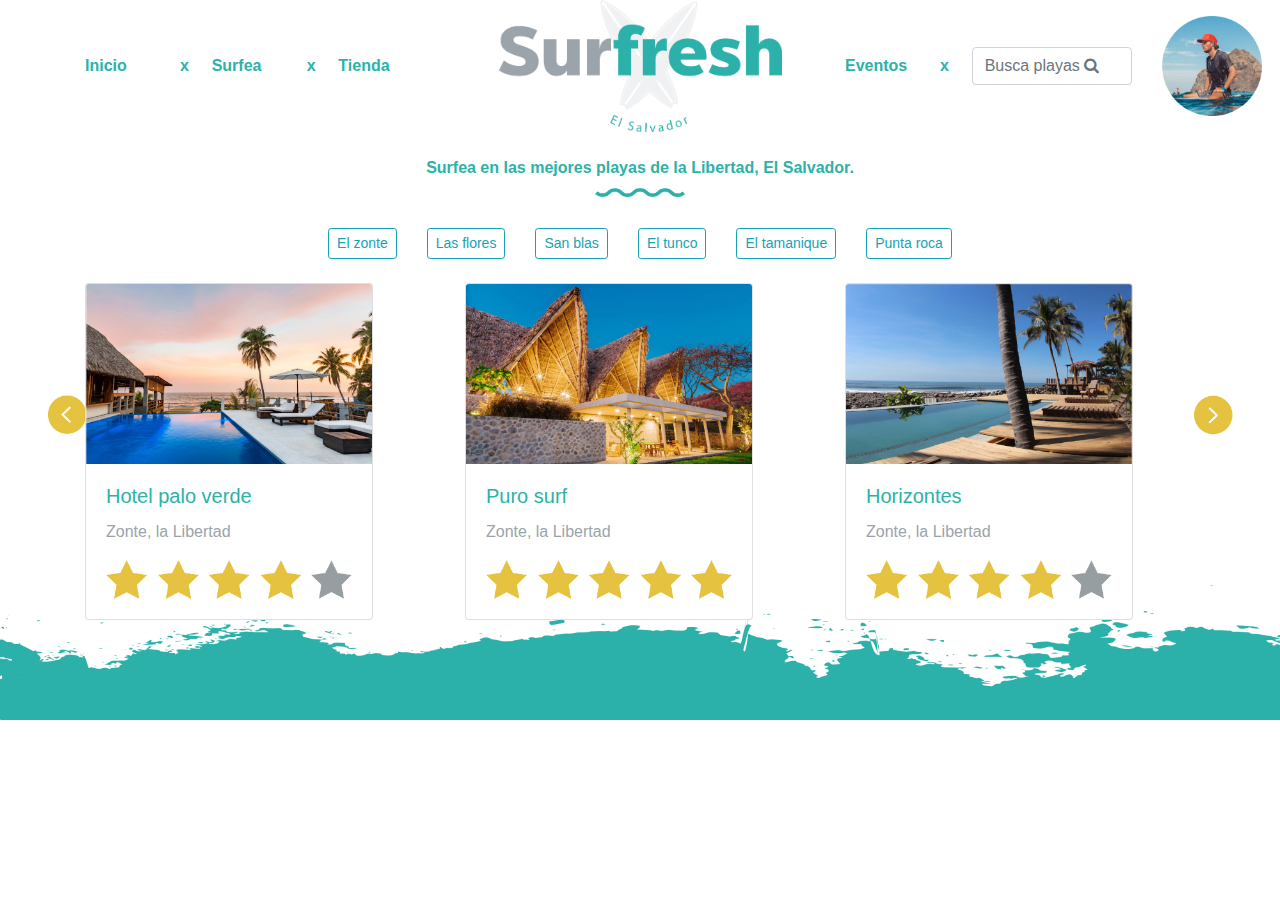
==== index.html @ 81c8ded9 "Inicial" ====
<!doctype html>
<html class="no-js" lang="">

<head>
  <meta charset="utf-8">
  <title>Surfear SV</title>
  <meta name="description" content="">
  <meta name="viewport" content="width=device-width, initial-scale=1">

  <link rel="manifest" href="site.webmanifest">
  <link rel="apple-touch-icon" href="icon.png">
  <!-- Place favicon.ico in the root directory -->

  <link rel="stylesheet" href="css/normalize.css">
  <link rel="stylesheet" href="css/main.css">
  <link rel="stylesheet" href="css/bootstrap.min.css">
  <link rel="stylesheet" href="fonts/fuentes.css">
  <link href="https://stackpath.bootstrapcdn.com/font-awesome/4.7.0/css/font-awesome.min.css" rel="stylesheet" integrity="sha384-wvfXpqpZZVQGK6TAh5PVlGOfQNHSoD2xbE+QkPxCAFlNEevoEH3Sl0sibVcOQVnN" crossorigin="anonymous">

  <meta name="theme-color" content="#fafafa">
</head>

<body>
  <!--[if IE]>
    <p class="browserupgrade">You are using an <strong>outdated</strong> browser. Please <a href="https://browsehappy.com/">upgrade your browser</a> to improve your experience and security.</p>
  <![endif]-->
  <div id="fondo1">
    <div class="container">
      <div class="row font-weight-bold">
        <div class="col-4">
          <div class="row" style="height: 132px; align-items: center;">
            <div class="col-3">Inicio</div>
            <div class="col-1">x</div>

            <div class="col-3">Surfea</div>
            <div class="col-1">x</div>

            <div class="col-3">Tienda</div>
            <div class="col-1">&nbsp;</div>
          </div>
        </div>
        <div class="col-4" style="text-align: center;">
          <img id="logo" src="img/Imagenes-02.png" width="283px" height="132px" />
        </div>
        <div class="col-4">
          <div class="row" style="height: 132px; align-items: center;">
            <div class="col-3">Eventos</div>
            <div class="col-1">x</div>

            <div class="col">
              <input type="text" class="form-control" width="10px" placeholder="Busca playas &#xF002;" style="font-family:Arial, FontAwesome" />
            </div>

            <div class="col-2">
              <img src="img/Imagenes-03.png" width="100px">
            </div>
          </div>
        </div>
      </div>
      <br />
      <div class="row text-center font-weight-bold">
        <div class="col">
          <p class="my-0">Surfea en las mejores playas de la Libertad, El Salvador.</p>
          <img src="img/Imagenes-04.png" align="center" width="90px">
        </div>
      </div>
      <br />
      <div class="row justify-content-md-center">
        <div class="col-md-auto"><button type="button" class="btn btn-sm btn-outline-info">El zonte</button></div>
        <div class="col-md-auto"><button type="button" class="btn btn-sm btn-outline-info">Las flores</button></div>
        <div class="col-md-auto"><button type="button" class="btn btn-sm btn-outline-info">San blas</button></div>
        <div class="col-md-auto"><button type="button" class="btn btn-sm btn-outline-info">El tunco</button></div>
        <div class="col-md-auto"><button type="button" class="btn btn-sm btn-outline-info">El tamanique</button></div>
        <div class="col-md-auto"><button type="button" class="btn btn-sm btn-outline-info">Punta roca</button></div>
      </div>
      <br />
      <div class="row">
        <div class="col-4">
          <div class="card" style="width: 18rem;">
            <img class="card-img-top" src="img/Imagenes-07.jpg" width="268px" height="180" alt="Card image cap">
            <div class="card-body">
              <h5 class="card-title"><a href="detalle.html" style="color:#2CB2A9;">Hotel palo verde</a></h5>
              <p class="card-text" style="color:#9BA4AA;">Zonte, la Libertad</p>
              <img class="img-fluid" src="img/Imagenes-05.png">
            </div>
          </div>
        </div>
        <div class="col-4">
          <div class="card" style="width: 18rem;">
            <img class="card-img-top" src="img/Imagenes-08.jpg" width="268px" height="180" alt="Card image cap">
            <div class="card-body">
              <h5 class="card-title"><a href="detalle.html" style="color:#2CB2A9;">Puro surf</a></h5>
              <p class="card-text" style="color:#9BA4AA;">Zonte, la Libertad</p>
              <img class="img-fluid" src="img/Imagenes-06.png">
            </div>
          </div>
        </div>
        <div class="col-4">
          <div class="card" style="width: 18rem;">
            <img class="card-img-top" src="img/Imagenes-09.jpg" width="268px" height="180" alt="Card image cap">
            <div class="card-body">
              <h5 class="card-title"><a href="detalle.html" style="color:#2CB2A9;">Horizontes</a></h5>
              <p class="card-text" style="color:#9BA4AA;">Zonte, la Libertad</p>
              <img class="img-fluid" src="img/Imagenes-05.png">
            </div>
          </div>
        </div>
      </div>
    </div>
  </div>


  <script src="js/vendor/modernizr-3.7.1.min.js"></script>
  <script src="https://code.jquery.com/jquery-3.4.1.min.js" integrity="sha256-CSXorXvZcTkaix6Yvo6HppcZGetbYMGWSFlBw8HfCJo=" crossorigin="anonymous"></script>
  <script>window.jQuery || document.write('<script src="js/vendor/jquery-3.4.1.min.js"><\/script>')</script>
  <script src="js/plugins.js"></script>
  <script src="js/main.js"></script>
  <script src="js/bootstrap.bundle.min.js"></script>
</body>

</html>
---- css/main.css ----
/*! HTML5 Boilerplate v7.2.0 | MIT License | https://html5boilerplate.com/ */

/* main.css 2.0.0 | MIT License | https://github.com/h5bp/main.css#readme */
/*
 * What follows is the result of much research on cross-browser styling.
 * Credit left inline and big thanks to Nicolas Gallagher, Jonathan Neal,
 * Kroc Camen, and the H5BP dev community and team.
 */

/* ==========================================================================
   Base styles: opinionated defaults
   ========================================================================== */

html {
  color: #222;
  font-size: 1em;
  line-height: 1.4;
}

/*
 * Remove text-shadow in selection highlight:
 * https://twitter.com/miketaylr/status/12228805301
 *
 * Vendor-prefixed and regular ::selection selectors cannot be combined:
 * https://stackoverflow.com/a/16982510/7133471
 *
 * Customize the background color to match your design.
 */

::-moz-selection {
  background: #b3d4fc;
  text-shadow: none;
}

::selection {
  background: #b3d4fc;
  text-shadow: none;
}

/*
 * A better looking default horizontal rule
 */

hr {
  display: block;
  height: 1px;
  border: 0;
  border-top: 1px solid #ccc;
  margin: 1em 0;
  padding: 0;
}

/*
 * Remove the gap between audio, canvas, iframes,
 * images, videos and the bottom of their containers:
 * https://github.com/h5bp/html5-boilerplate/issues/440
 */

audio,
canvas,
iframe,
img,
svg,
video {
  vertical-align: middle;
}

/*
 * Remove default fieldset styles.
 */

fieldset {
  border: 0;
  margin: 0;
  padding: 0;
}

/*
 * Allow only vertical resizing of textareas.
 */

textarea {
  resize: vertical;
}

/* ==========================================================================
   Browser Upgrade Prompt
   ========================================================================== */

.browserupgrade {
  margin: 0.2em 0;
  background: #ccc;
  color: #000;
  padding: 0.2em 0;
}

/* ==========================================================================
   Author's custom styles
   ========================================================================== */

 html, body {
  height: 100%;
  margin: 0;
  font-family: 'chronicapro', Arial, sans-serif;
}
#fondo1 {
  background-image: url("../img/Imagenes-10.jpg");
  background-size: contain;
  background-repeat: no-repeat;
  color: #2CB2A9;
  padding-bottom: 56.25%;
  height: 0;
}
#fondo2 {
  background-image: url("../img/Imagenes-11.png");
  background-size: contain;
  background-repeat: no-repeat;
  color: #2CB2A9;
  padding-bottom: 48.46%;
  height: 0;
}
/*This is modifying the btn-primary colors but you could create your own .btn-something class as well*/
.btn-playas {
    color: #9BA4AA;
    background-color: #fff;
    border-color: #9BA4AA; /*set the color you want here*/
}
.btn-playas:hover, .btn-playas:focus, .btn-playas:active, .btn-playas.active, .open>.dropdown-toggle.btn-playas {
    color: #9BA4AA;
    background-color: #2CB2A9;
    border-color: #285e8e; /*set the color you want here*/
}

h5 {
  color: #2CB2A9;
}

/* ==========================================================================
   Helper classes
   ========================================================================== */

/*
 * Hide visually and from screen readers
 */

.hidden {
  display: none !important;
}

/*
* Hide only visually, but have it available for screen readers:
* https://snook.ca/archives/html_and_css/hiding-content-for-accessibility
*
* 1. For long content, line feeds are not interpreted as spaces and small width
*    causes content to wrap 1 word per line:
*    https://medium.com/@jessebeach/beware-smushed-off-screen-accessible-text-5952a4c2cbfe
*/

.sr-only {
  border: 0;
  clip: rect(0, 0, 0, 0);
  height: 1px;
  margin: -1px;
  overflow: hidden;
  padding: 0;
  position: absolute;
  white-space: nowrap;
  width: 1px;
  /* 1 */
}

/*
* Extends the .sr-only class to allow the element
* to be focusable when navigated to via the keyboard:
* https://www.drupal.org/node/897638
*/

.sr-only.focusable:active,
.sr-only.focusable:focus {
  clip: auto;
  height: auto;
  margin: 0;
  overflow: visible;
  position: static;
  white-space: inherit;
  width: auto;
}

/*
* Hide visually and from screen readers, but maintain layout
*/

.invisible {
  visibility: hidden;
}

/*
* Clearfix: contain floats
*
* For modern browsers
* 1. The space content is one way to avoid an Opera bug when the
*    `contenteditable` attribute is included anywhere else in the document.
*    Otherwise it causes space to appear at the top and bottom of elements
*    that receive the `clearfix` class.
* 2. The use of `table` rather than `block` is only necessary if using
*    `:before` to contain the top-margins of child elements.
*/

.clearfix:before,
.clearfix:after {
  content: " ";
  /* 1 */
  display: table;
  /* 2 */
}

.clearfix:after {
  clear: both;
}

/* ==========================================================================
   EXAMPLE Media Queries for Responsive Design.
   These examples override the primary ('mobile first') styles.
   Modify as content requires.
   ========================================================================== */

@media only screen and (min-width: 35em) {
  /* Style adjustments for viewports that meet the condition */
}

@media print,
  (-webkit-min-device-pixel-ratio: 1.25),
  (min-resolution: 1.25dppx),
  (min-resolution: 120dpi) {
  /* Style adjustments for high resolution devices */
}

/* ==========================================================================
   Print styles.
   Inlined to avoid the additional HTTP request:
   https://www.phpied.com/delay-loading-your-print-css/
   ========================================================================== */

@media print {
  *,
  *:before,
  *:after {
    background: transparent !important;
    color: #000 !important;
    /* Black prints faster */
    -webkit-box-shadow: none !important;
    box-shadow: none !important;
    text-shadow: none !important;
  }
  a,
  a:visited {
    text-decoration: underline;
  }
  a[href]:after {
    content: " (" attr(href) ")";
  }
  abbr[title]:after {
    content: " (" attr(title) ")";
  }
  /*
     * Don't show links that are fragment identifiers,
     * or use the `javascript:` pseudo protocol
     */
  a[href^="#"]:after,
  a[href^="javascript:"]:after {
    content: "";
  }
  pre {
    white-space: pre-wrap !important;
  }
  pre,
  blockquote {
    border: 1px solid #999;
    page-break-inside: avoid;
  }
  /*
     * Printing Tables:
     * https://web.archive.org/web/20180815150934/http://css-discuss.incutio.com/wiki/Printing_Tables
     */
  thead {
    display: table-header-group;
  }
  tr,
  img {
    page-break-inside: avoid;
  }
  p,
  h2,
  h3 {
    orphans: 3;
    widows: 3;
  }
  h2,
  h3 {
    page-break-after: avoid;
  }
}
---- fonts/fuentes.css ----
@font-face {
    font-family: 'robotoblack';
    src: url('roboto-black-webfont.woff2') format('woff2'),
         url('roboto-black-webfont.woff') format('woff');
    font-weight: normal;
    font-style: normal;

}
@font-face {
    font-family: 'robotomedium';
    src: url('roboto-medium-webfont.woff2') format('woff2'),
         url('roboto-medium-webfont.woff') format('woff');
    font-weight: normal;
    font-style: normal;

}
@font-face {
    font-family: 'robotoregular';
    src: url('roboto-regular-webfont.woff2') format('woff2'),
         url('roboto-regular-webfont.woff') format('woff');
    font-weight: normal;
    font-style: normal;

}
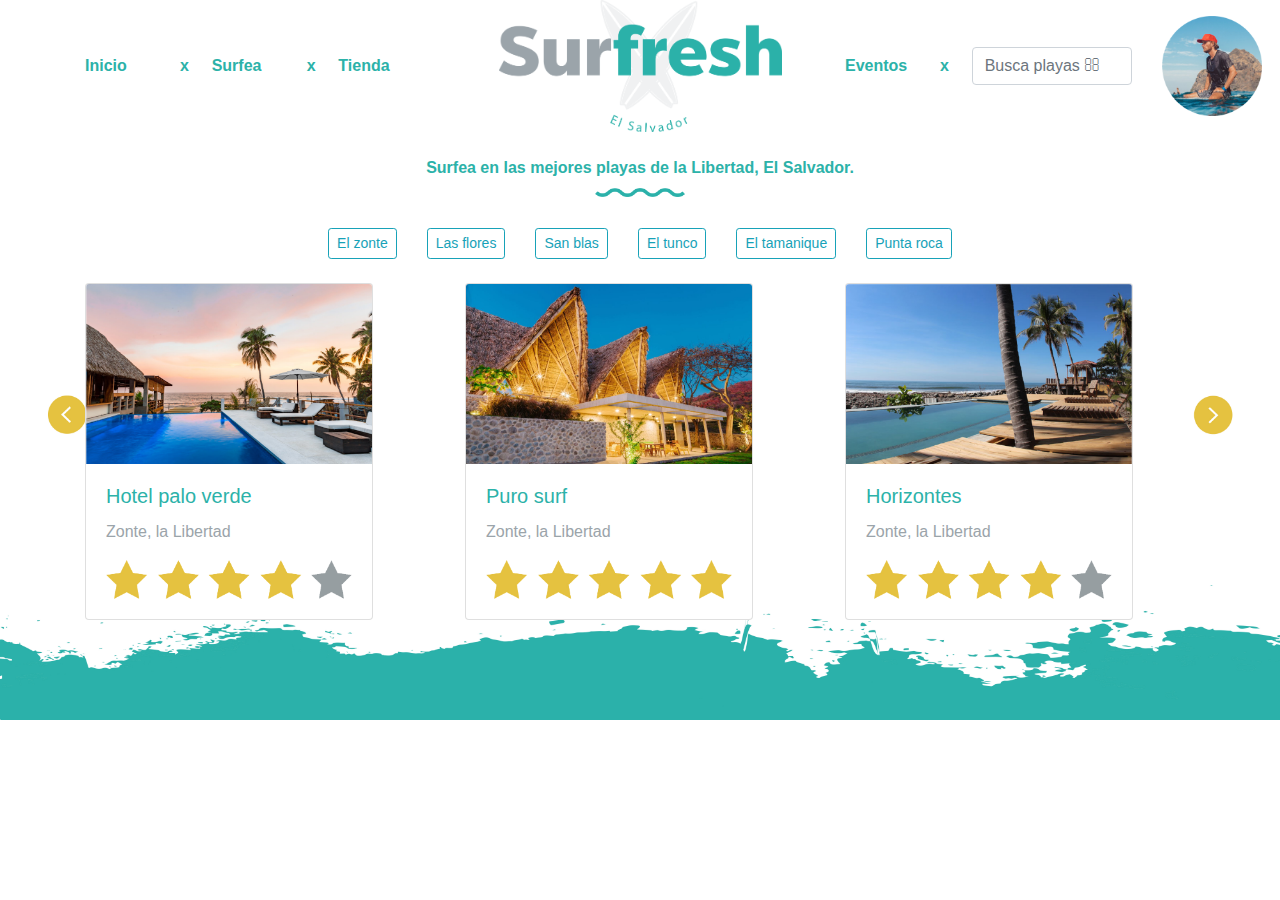
==== commit e47f35b7: "Se termina la primera entrega del sitio" ====
--- a/index.html
+++ b/index.html
@@ -15,7 +15,7 @@
   <link rel="stylesheet" href="css/main.css">
   <link rel="stylesheet" href="css/bootstrap.min.css">
   <link rel="stylesheet" href="fonts/fuentes.css">
-  <link href="https://stackpath.bootstrapcdn.com/font-awesome/4.7.0/css/font-awesome.min.css" rel="stylesheet" integrity="sha384-wvfXpqpZZVQGK6TAh5PVlGOfQNHSoD2xbE+QkPxCAFlNEevoEH3Sl0sibVcOQVnN" crossorigin="anonymous">
+  <link rel="stylesheet" href="https://use.fontawesome.com/releases/v5.6.3/css/all.css" integrity="sha384-UHRtZLI+pbxtHCWp1t77Bi1L4ZtiqrqD80Kn4Z8NTSRyMA2Fd33n5dQ8lWUE00s/" crossorigin="anonymous">
 
   <meta name="theme-color" content="#fafafa">
 </head>
--- a/css/main.css
+++ b/css/main.css
@@ -133,6 +133,26 @@
 
 h5 {
   color: #2CB2A9;
+}
+
+/* Main container */
+.overlay-image {
+ position: relative;
+ width: 100%;
+}
+/* Original image */
+.overlay-image .image {
+ display: block;
+ width: 100%;
+ height: auto;
+}
+/* Original text overlay */
+.overlay-image .text {
+ position: absolute;
+ top: 50%;
+ left: 50%;
+ transform: translate(-50%, -50%);
+ width: 100%;
 }
 
 /* ==========================================================================
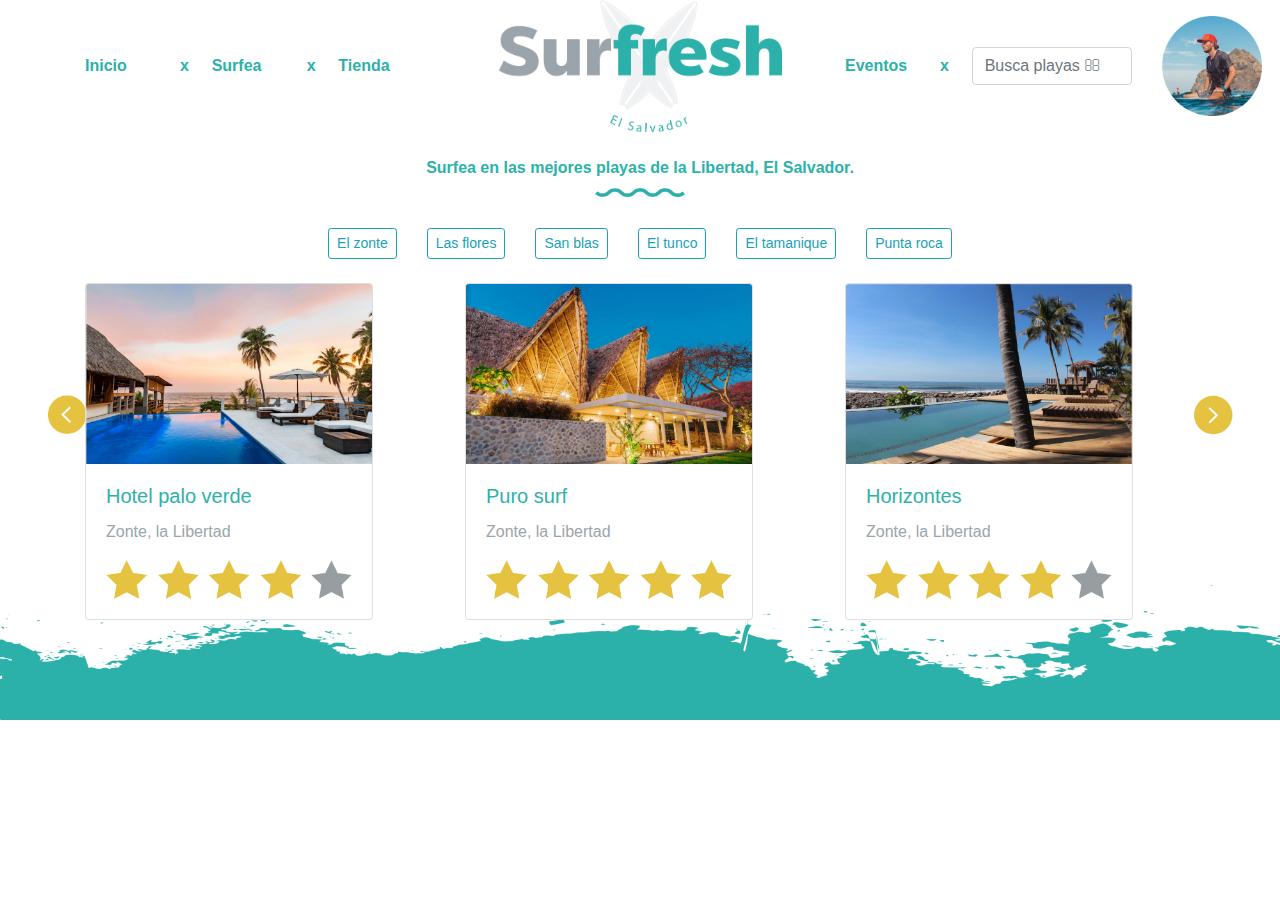
==== commit a3a7d8d7: "Se arregla problemas con font awesome" ====
--- a/index.html
+++ b/index.html
@@ -48,7 +48,7 @@
             <div class="col-1">x</div>
 
             <div class="col">
-              <input type="text" class="form-control" width="10px" placeholder="Busca playas &#xF002;" style="font-family:Arial, FontAwesome" />
+              <input type="text" class="form-control fas" width="10px" placeholder="Busca playas &#xF002;" />
             </div>
 
             <div class="col-2">
--- a/css/main.css
+++ b/css/main.css
@@ -119,22 +119,9 @@
   padding-bottom: 48.46%;
   height: 0;
 }
-/*This is modifying the btn-primary colors but you could create your own .btn-something class as well*/
-.btn-playas {
-    color: #9BA4AA;
-    background-color: #fff;
-    border-color: #9BA4AA; /*set the color you want here*/
-}
-.btn-playas:hover, .btn-playas:focus, .btn-playas:active, .btn-playas.active, .open>.dropdown-toggle.btn-playas {
-    color: #9BA4AA;
-    background-color: #2CB2A9;
-    border-color: #285e8e; /*set the color you want here*/
-}
-
 h5 {
   color: #2CB2A9;
 }
-
 /* Main container */
 .overlay-image {
  position: relative;
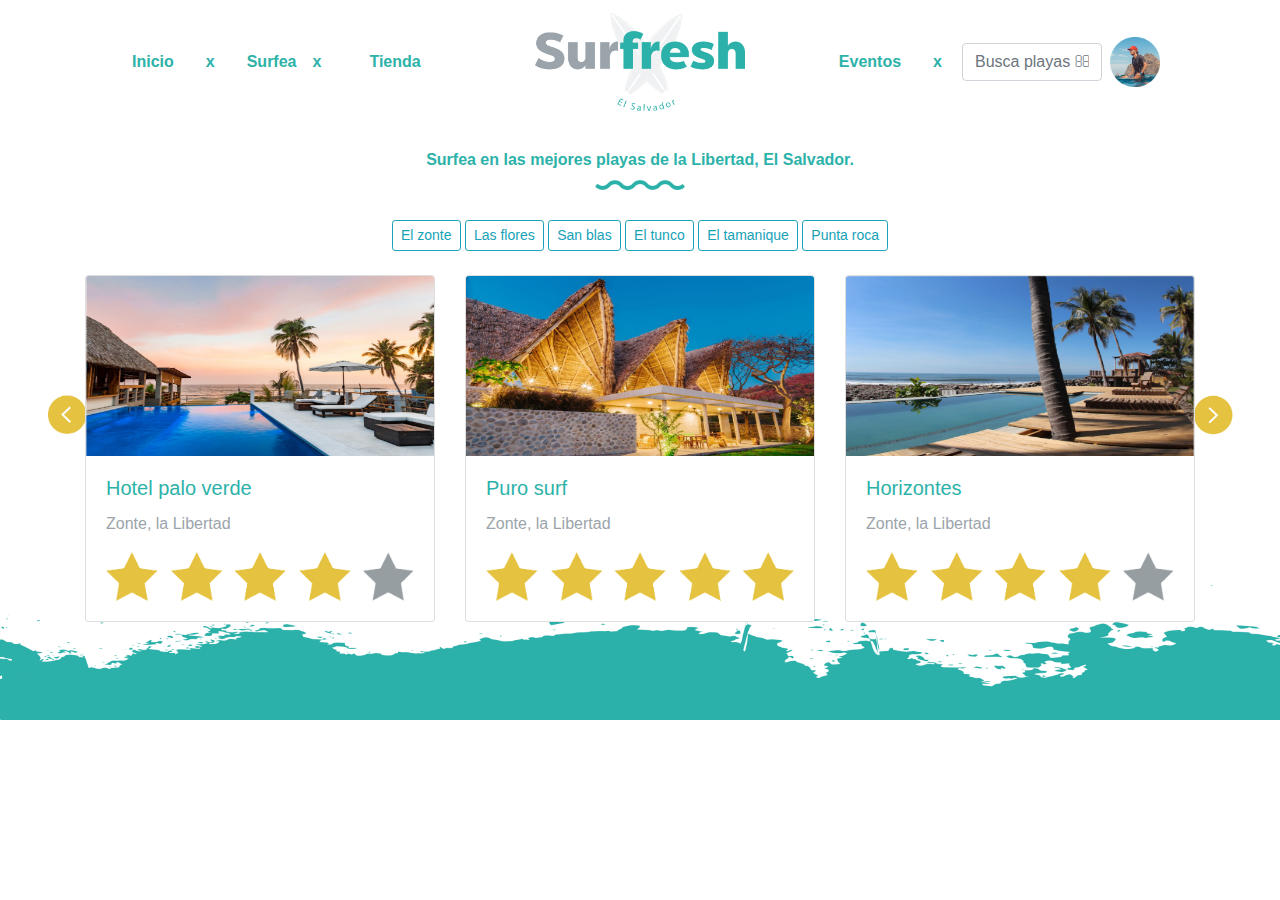
==== commit cc30415b: "Cambios al diseño para que sea responsivo" ====
--- a/index.html
+++ b/index.html
@@ -26,37 +26,28 @@
   <![endif]-->
   <div id="fondo1">
     <div class="container">
-      <div class="row font-weight-bold">
-        <div class="col-4">
-          <div class="row" style="height: 132px; align-items: center;">
-            <div class="col-3">Inicio</div>
-            <div class="col-1">x</div>
-
-            <div class="col-3">Surfea</div>
-            <div class="col-1">x</div>
-
-            <div class="col-3">Tienda</div>
-            <div class="col-1">&nbsp;</div>
+      <nav class="navbar navbar-light navbar-expand-lg justify-content-between font-weight-bold">
+        <div class="container-fluid">
+          <button class="navbar-toggler" type="button" data-toggle="collapse" data-target=".dual-nav" aria-controls="dual-nav" aria-expanded="false" aria-label="Toggle navigation">
+            <span class="navbar-toggler-icon"></span>
+          </button>
+          <div class="navbar-collapse collapse dual-nav w-50 order-1 order-md-0">
+            <ul class="navbar-nav">
+              <li class="nav-item"><span class="mx-3">Inicio</span><span class="mx-3">x</span></li>
+              <li class="nav-item"><span class="mx-3">Surfea<span class="mx-3">x</span></li>
+              <li class="nav-item"><span class="mx-3">Tienda</span></li>
+            </ul>
+          </div>
+          <a href="#" class="navbar-brand mx-auto d-block text-center order-0 order-md-1 w-25"><img src="img/Imagenes-02.png" class="img-fluid"></a>
+          <div class="navbar-collapse collapse dual-nav w-50 order-2">
+            <ul style="align-items: center;" class="nav navbar-nav ml-auto">
+              <li class="nav-item"><span class="mx-3">Eventos</span><span class="mx-3">x</span></li>
+              <li class="nav-item"><input style="max-width: 140px;" type="text" class="mx-1 form-control fas" placeholder="Busca playas &#xF002;"></li>
+              <li class="nav-item"><img class="mx-1" style="max-height: 50px;" src="img/Imagenes-03.png"></li>
+            </ul>
           </div>
         </div>
-        <div class="col-4" style="text-align: center;">
-          <img id="logo" src="img/Imagenes-02.png" width="283px" height="132px" />
-        </div>
-        <div class="col-4">
-          <div class="row" style="height: 132px; align-items: center;">
-            <div class="col-3">Eventos</div>
-            <div class="col-1">x</div>
-
-            <div class="col">
-              <input type="text" class="form-control fas" width="10px" placeholder="Busca playas &#xF002;" />
-            </div>
-
-            <div class="col-2">
-              <img src="img/Imagenes-03.png" width="100px">
-            </div>
-          </div>
-        </div>
-      </div>
+      </nav>
       <br />
       <div class="row text-center font-weight-bold">
         <div class="col">
@@ -66,17 +57,19 @@
       </div>
       <br />
       <div class="row justify-content-md-center">
-        <div class="col-md-auto"><button type="button" class="btn btn-sm btn-outline-info">El zonte</button></div>
-        <div class="col-md-auto"><button type="button" class="btn btn-sm btn-outline-info">Las flores</button></div>
-        <div class="col-md-auto"><button type="button" class="btn btn-sm btn-outline-info">San blas</button></div>
-        <div class="col-md-auto"><button type="button" class="btn btn-sm btn-outline-info">El tunco</button></div>
-        <div class="col-md-auto"><button type="button" class="btn btn-sm btn-outline-info">El tamanique</button></div>
-        <div class="col-md-auto"><button type="button" class="btn btn-sm btn-outline-info">Punta roca</button></div>
-      </div>
+        <div class="col-sm-auto">
+          <button type="button" class="btn btn-sm btn-outline-info">El zonte</button>
+          <button type="button" class="btn btn-sm btn-outline-info">Las flores</button>
+          <button type="button" class="btn btn-sm btn-outline-info">San blas</button>
+          <button type="button" class="btn btn-sm btn-outline-info">El tunco</button>
+          <button type="button" class="btn btn-sm btn-outline-info">El tamanique</button>
+          <button type="button" class="btn btn-sm btn-outline-info">Punta roca</button>
+        </div>
+      </div>        
       <br />
       <div class="row">
-        <div class="col-4">
-          <div class="card" style="width: 18rem;">
+        <div class="col-md-4">
+          <div class="card">
             <img class="card-img-top" src="img/Imagenes-07.jpg" width="268px" height="180" alt="Card image cap">
             <div class="card-body">
               <h5 class="card-title"><a href="detalle.html" style="color:#2CB2A9;">Hotel palo verde</a></h5>
@@ -85,8 +78,8 @@
             </div>
           </div>
         </div>
-        <div class="col-4">
-          <div class="card" style="width: 18rem;">
+        <div class="col-md-4">
+          <div class="card">
             <img class="card-img-top" src="img/Imagenes-08.jpg" width="268px" height="180" alt="Card image cap">
             <div class="card-body">
               <h5 class="card-title"><a href="detalle.html" style="color:#2CB2A9;">Puro surf</a></h5>
@@ -95,8 +88,8 @@
             </div>
           </div>
         </div>
-        <div class="col-4">
-          <div class="card" style="width: 18rem;">
+        <div class="col-md-4">
+          <div class="card">
             <img class="card-img-top" src="img/Imagenes-09.jpg" width="268px" height="180" alt="Card image cap">
             <div class="card-body">
               <h5 class="card-title"><a href="detalle.html" style="color:#2CB2A9;">Horizontes</a></h5>
--- a/css/main.css
+++ b/css/main.css
@@ -141,7 +141,13 @@
  transform: translate(-50%, -50%);
  width: 100%;
 }
-
+/* Portrait phones and smaller */
+@media (max-width: 989px) {
+  #fondo1 {
+    background-image: none;
+  }
+
+}
 /* ==========================================================================
    Helper classes
    ========================================================================== */
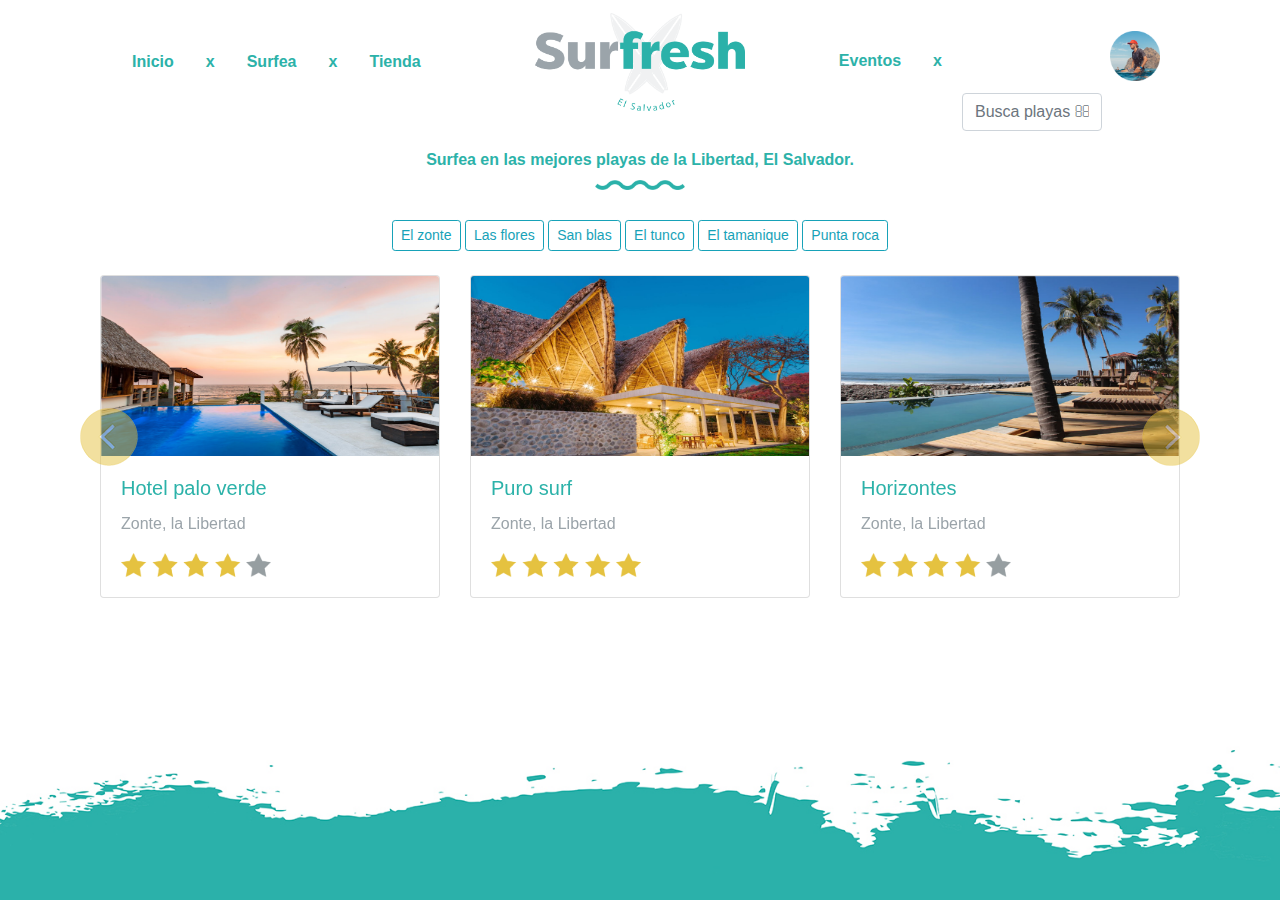
==== commit 0b4e07b0: "Cambios finales" ====
--- a/index.html
+++ b/index.html
@@ -16,89 +16,164 @@
   <link rel="stylesheet" href="css/bootstrap.min.css">
   <link rel="stylesheet" href="fonts/fuentes.css">
   <link rel="stylesheet" href="https://use.fontawesome.com/releases/v5.6.3/css/all.css" integrity="sha384-UHRtZLI+pbxtHCWp1t77Bi1L4ZtiqrqD80Kn4Z8NTSRyMA2Fd33n5dQ8lWUE00s/" crossorigin="anonymous">
+  <style type="text/css">
+    @media (min-width: 992px) {
+      /* show 3 items */
+      .carousel-inner .active,
+      .carousel-inner .active + .carousel-item,
+      .carousel-inner .active + .carousel-item + .carousel-item {
+        display: block;
+      }
+
+      .carousel-inner .carousel-item.active:not(.carousel-item-right):not(.carousel-item-left),
+      .carousel-inner .carousel-item.active:not(.carousel-item-right):not(.carousel-item-left) + .carousel-item,
+      .carousel-inner .carousel-item.active:not(.carousel-item-right):not(.carousel-item-left) + .carousel-item + .carousel-item {
+        transition: none;
+      }
+
+      .carousel-inner .carousel-item-next,
+      .carousel-inner .carousel-item-prev {
+        position: relative;
+        transform: translate3d(0, 0, 0);
+      }
+
+      .carousel-inner .active.carousel-item + .carousel-item + .carousel-item + .carousel-item {
+        position: absolute;
+        top: 0;
+        right: -33.3333%;
+        z-index: -1;
+        display: block;
+        visibility: visible;
+      }
+
+      /* left or forward direction */
+      .active.carousel-item-left + .carousel-item-next.carousel-item-left,
+      .carousel-item-next.carousel-item-left + .carousel-item,
+      .carousel-item-next.carousel-item-left + .carousel-item + .carousel-item,
+      .carousel-item-next.carousel-item-left + .carousel-item + .carousel-item + .carousel-item {
+        position: relative;
+        transform: translate3d(-100%, 0, 0);
+        visibility: visible;
+      }
+
+      /* farthest right hidden item must be abso position for animations */
+      .carousel-inner .carousel-item-prev.carousel-item-right {
+        position: absolute;
+        top: 0;
+        left: 0;
+        z-index: -1;
+        display: block;
+        visibility: visible;
+      }
+
+      /* right or prev direction */
+      .active.carousel-item-right + .carousel-item-prev.carousel-item-right,
+      .carousel-item-prev.carousel-item-right + .carousel-item,
+      .carousel-item-prev.carousel-item-right + .carousel-item + .carousel-item,
+      .carousel-item-prev.carousel-item-right + .carousel-item + .carousel-item + .carousel-item {
+        position: relative;
+        transform: translate3d(100%, 0, 0);
+        visibility: visible;
+        display: block;
+        visibility: visible;
+      }
+    }
+
+    .carousel-item { margin-right: auto !important; }
+  </style>
 
   <meta name="theme-color" content="#fafafa">
 </head>
 
-<body>
+<body id="bodyInicio">
   <!--[if IE]>
     <p class="browserupgrade">You are using an <strong>outdated</strong> browser. Please <a href="https://browsehappy.com/">upgrade your browser</a> to improve your experience and security.</p>
   <![endif]-->
-  <div id="fondo1">
-    <div class="container">
-      <nav class="navbar navbar-light navbar-expand-lg justify-content-between font-weight-bold">
-        <div class="container-fluid">
-          <button class="navbar-toggler" type="button" data-toggle="collapse" data-target=".dual-nav" aria-controls="dual-nav" aria-expanded="false" aria-label="Toggle navigation">
-            <span class="navbar-toggler-icon"></span>
-          </button>
-          <div class="navbar-collapse collapse dual-nav w-50 order-1 order-md-0">
-            <ul class="navbar-nav">
-              <li class="nav-item"><span class="mx-3">Inicio</span><span class="mx-3">x</span></li>
-              <li class="nav-item"><span class="mx-3">Surfea<span class="mx-3">x</span></li>
-              <li class="nav-item"><span class="mx-3">Tienda</span></li>
-            </ul>
-          </div>
-          <a href="#" class="navbar-brand mx-auto d-block text-center order-0 order-md-1 w-25"><img src="img/Imagenes-02.png" class="img-fluid"></a>
-          <div class="navbar-collapse collapse dual-nav w-50 order-2">
-            <ul style="align-items: center;" class="nav navbar-nav ml-auto">
-              <li class="nav-item"><span class="mx-3">Eventos</span><span class="mx-3">x</span></li>
-              <li class="nav-item"><input style="max-width: 140px;" type="text" class="mx-1 form-control fas" placeholder="Busca playas &#xF002;"></li>
-              <li class="nav-item"><img class="mx-1" style="max-height: 50px;" src="img/Imagenes-03.png"></li>
-            </ul>
-          </div>
+  <div class="container">
+    <nav class="navbar navbar-light navbar-expand-lg justify-content-between font-weight-bold">
+      <div class="container-fluid">
+        <button class="navbar-toggler" type="button" data-toggle="collapse" data-target=".dual-nav" aria-controls="dual-nav" aria-expanded="false" aria-label="Toggle navigation">
+          <span class="navbar-toggler-icon"></span>
+        </button>
+        <div class="navbar-collapse collapse dual-nav w-50 order-1 order-md-0">
+          <ul class="navbar-nav">
+            <li class="nav-item"><a href="index.html"><span class="mx-3">Inicio</span><span class="mx-3">x</span></a></li>
+            <li class="nav-item"><a href="detalle.html"><span class="mx-3">Surfea</span><span class="mx-3">x</span></a></li>
+            <li class="nav-item"><a href="tienda.html"><span class="mx-3">Tienda</span></a></li>
+          </ul>
         </div>
-      </nav>
-      <br />
-      <div class="row text-center font-weight-bold">
-        <div class="col">
-          <p class="my-0">Surfea en las mejores playas de la Libertad, El Salvador.</p>
-          <img src="img/Imagenes-04.png" align="center" width="90px">
+        <a href="#" class="navbar-brand mx-auto d-block text-center order-0 order-md-1 w-25"><img src="img/Imagenes-02.png" class="img-fluid"></a>
+        <div class="navbar-collapse collapse dual-nav w-50 order-2">
+          <ul class="nav navbar-nav ml-auto">
+            <li class="nav-item"><span style="min-height: 100%;vertical-align: middle;display: inline-block;"></span><a href="tienda.html"><span class="mx-3">Eventos</span><span class="mx-3">x</span></a></li>
+            <li class="nav-item"><span style="min-height: 100%;vertical-align: middle;display: inline-block;"></span><input style="max-width: 140px;" type="text" class="mx-1 form-control fas" placeholder="Busca playas &#xF002;"></li>
+            <li class="nav-item"><img class="mx-1" style="max-height: 50px;" src="img/Imagenes-03.png"></li>
+          </ul>
         </div>
       </div>
-      <br />
-      <div class="row justify-content-md-center">
-        <div class="col-sm-auto">
-          <button type="button" class="btn btn-sm btn-outline-info">El zonte</button>
-          <button type="button" class="btn btn-sm btn-outline-info">Las flores</button>
-          <button type="button" class="btn btn-sm btn-outline-info">San blas</button>
-          <button type="button" class="btn btn-sm btn-outline-info">El tunco</button>
-          <button type="button" class="btn btn-sm btn-outline-info">El tamanique</button>
-          <button type="button" class="btn btn-sm btn-outline-info">Punta roca</button>
-        </div>
-      </div>        
-      <br />
-      <div class="row">
-        <div class="col-md-4">
-          <div class="card">
-            <img class="card-img-top" src="img/Imagenes-07.jpg" width="268px" height="180" alt="Card image cap">
-            <div class="card-body">
-              <h5 class="card-title"><a href="detalle.html" style="color:#2CB2A9;">Hotel palo verde</a></h5>
-              <p class="card-text" style="color:#9BA4AA;">Zonte, la Libertad</p>
-              <img class="img-fluid" src="img/Imagenes-05.png">
+    </nav>
+  </div>
+  <div class="container-fluid">
+    <br />
+    <div class="row text-center font-weight-bold">
+      <div class="col">
+        <p class="my-0">Surfea en las mejores playas de la Libertad, El Salvador.</p>
+        <img src="img/Imagenes-04.png" align="center" width="90px">
+      </div>
+    </div>
+    <br />
+    <div class="row justify-content-sm-center">
+      <div class="col-sm-auto">
+        <button type="button" class="btn btn-sm btn-outline-info">El zonte</button>
+        <button type="button" class="btn btn-sm btn-outline-info">Las flores</button>
+        <button type="button" class="btn btn-sm btn-outline-info">San blas</button>
+        <button type="button" class="btn btn-sm btn-outline-info">El tunco</button>
+        <button type="button" class="btn btn-sm btn-outline-info">El tamanique</button>
+        <button type="button" class="btn btn-sm btn-outline-info">Punta roca</button>
+      </div>
+    </div>
+    <br />
+    <div id="carouselInicial" class="carouselPrograms carousel slide" data-ride="carousel" data-interval="false">
+      <div class="container">
+        <div class="carousel-inner row w-100 mx-auto" role="listbox">
+          <div class="carousel-item col-lg-4 active">
+            <div class="card">
+              <img class="card-img-top" src="img/Imagenes-07.jpg" width="268px" height="180px" alt="Card image cap">
+              <div class="card-body">
+                <h5 class="card-title"><a href="detalle.html" style="color:#2CB2A9;">Hotel palo verde</a></h5>
+                <p class="card-text" style="color:#9BA4AA;">Zonte, la Libertad</p>
+                <img class="img-fluid" width="150px" src="img/Imagenes-05.png">
+              </div>
             </div>
           </div>
-        </div>
-        <div class="col-md-4">
-          <div class="card">
-            <img class="card-img-top" src="img/Imagenes-08.jpg" width="268px" height="180" alt="Card image cap">
-            <div class="card-body">
-              <h5 class="card-title"><a href="detalle.html" style="color:#2CB2A9;">Puro surf</a></h5>
-              <p class="card-text" style="color:#9BA4AA;">Zonte, la Libertad</p>
-              <img class="img-fluid" src="img/Imagenes-06.png">
+          <div class="carousel-item col-lg-4">
+            <div class="card">
+              <img class="card-img-top" src="img/Imagenes-08.jpg" width="268px" height="180px" alt="Card image cap">
+              <div class="card-body">
+                <h5 class="card-title"><a href="detalle.html" style="color:#2CB2A9;">Puro surf</a></h5>
+                <p class="card-text" style="color:#9BA4AA;">Zonte, la Libertad</p>
+                <img class="img-fluid" width="150px" src="img/Imagenes-06.png">
+              </div>
             </div>
           </div>
-        </div>
-        <div class="col-md-4">
-          <div class="card">
-            <img class="card-img-top" src="img/Imagenes-09.jpg" width="268px" height="180" alt="Card image cap">
-            <div class="card-body">
-              <h5 class="card-title"><a href="detalle.html" style="color:#2CB2A9;">Horizontes</a></h5>
-              <p class="card-text" style="color:#9BA4AA;">Zonte, la Libertad</p>
-              <img class="img-fluid" src="img/Imagenes-05.png">
+          <div class="carousel-item col-lg-4">
+            <div class="card">
+              <img class="card-img-top" src="img/Imagenes-09.jpg" width="268px" height="180px" alt="Card image cap">
+              <div class="card-body">
+                <h5 class="card-title"><a href="detalle.html" style="color:#2CB2A9;">Horizontes</a></h5>
+                <p class="card-text" style="color:#9BA4AA;">Zonte, la Libertad</p>
+                <img class="img-fluid" width="150px" src="img/Imagenes-05.png">
+              </div>
             </div>
           </div>
         </div>
       </div>
+      <a class="carousel-control-prev" href="#carouselInicial" role="button" data-slide="prev">
+        <img src="img/left-arrow.png">
+      </a>
+      <a class="carousel-control-next text-faded" href="#carouselInicial" role="button" data-slide="next">
+        <img src="img/right-arrow.png">
+      </a>
     </div>
   </div>
 
--- a/css/main.css
+++ b/css/main.css
@@ -103,21 +103,29 @@
   margin: 0;
   font-family: 'chronicapro', Arial, sans-serif;
 }
-#fondo1 {
+#bodyInicio {
+  background-attachment: fixed;
   background-image: url("../img/Imagenes-10.jpg");
-  background-size: contain;
+  background-position: center;
   background-repeat: no-repeat;
+  background-size: cover;
   color: #2CB2A9;
-  padding-bottom: 56.25%;
-  height: 0;
+}
+#bodyTienda {
+  background-attachment: fixed;
+  background-image: url("../img/Imagenes-18.jpg");
+  background-position: center;
+  background-repeat: no-repeat;
+  background-size: cover;
+  color: #2CB2A9;
 }
 #fondo2 {
   background-image: url("../img/Imagenes-11.png");
-  background-size: contain;
+  background-position: bottom;
   background-repeat: no-repeat;
+  background-size: cover;
   color: #2CB2A9;
-  padding-bottom: 48.46%;
-  height: 0;
+  height: 100%;
 }
 h5 {
   color: #2CB2A9;
@@ -141,12 +149,8 @@
  transform: translate(-50%, -50%);
  width: 100%;
 }
-/* Portrait phones and smaller */
-@media (max-width: 989px) {
-  #fondo1 {
-    background-image: none;
-  }
-
+a, a:link, a:visited, a:hover, a:active {
+  color: #2CB2A9; 
 }
 /* ==========================================================================
    Helper classes
